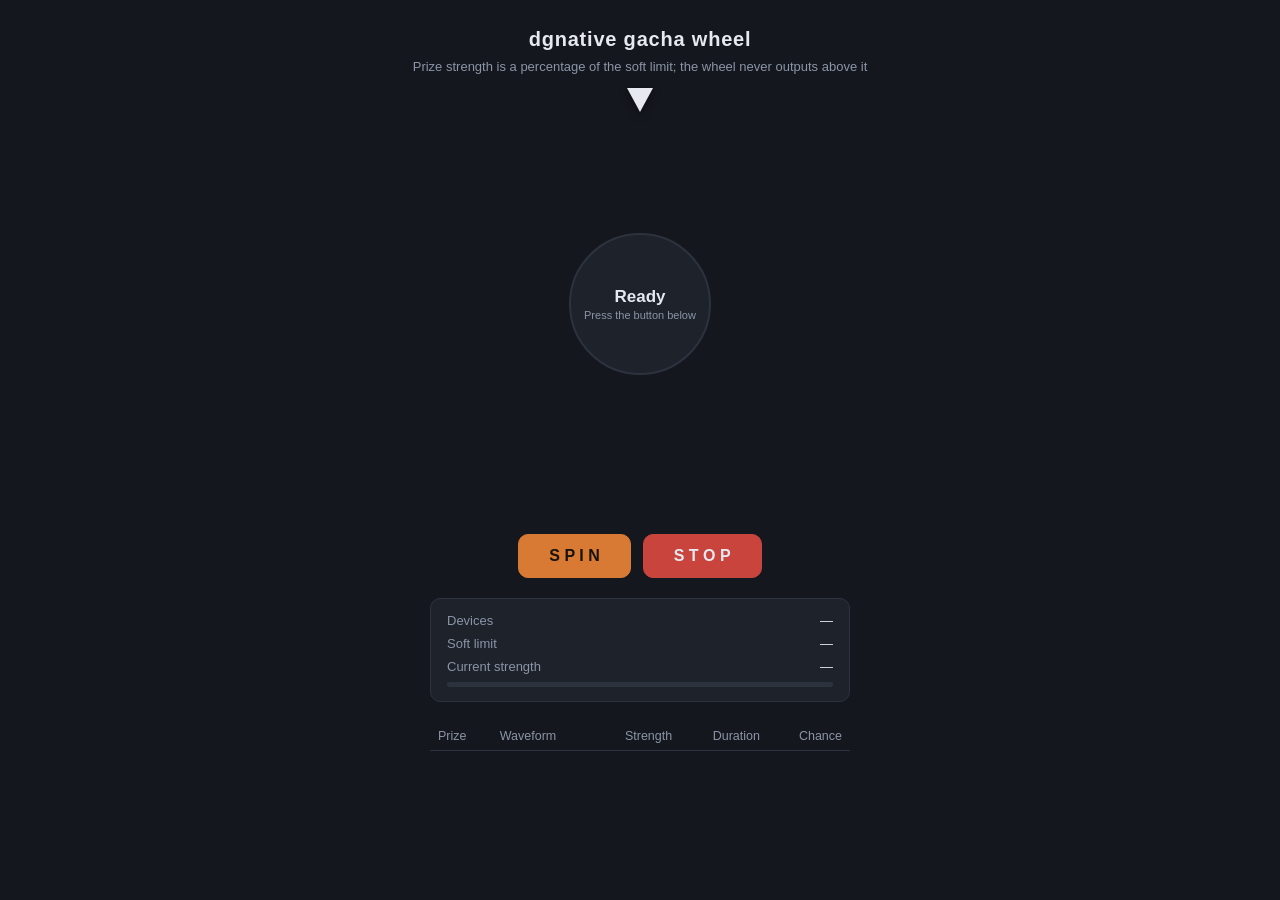
==== crates/dgnative-cli/src/gacha.html @ eb48dc43 "feat: Rust implementation of the DG-LAB Coyote V2/V3 BLE protocol Cargo workspace split into two cra" ====
<!doctype html>
<html lang="en">
<head>
<meta charset="utf-8">
<meta name="viewport" content="width=device-width, initial-scale=1">
<title>dgnative gacha wheel</title>
<style>
  :root {
    --bg: #14171d;
    --panel: #1d222b;
    --line: #2c333f;
    --text: #e6e9ef;
    --muted: #8b95a7;
    --accent: #d97a34;
    --danger: #c8443c;
  }
  * { box-sizing: border-box; }
  body {
    margin: 0;
    min-height: 100vh;
    background: var(--bg);
    color: var(--text);
    font-family: -apple-system, BlinkMacSystemFont, "PingFang SC",
                 "Hiragino Sans GB", "Microsoft YaHei", sans-serif;
    display: flex;
    flex-direction: column;
    align-items: center;
    padding: 28px 16px 48px;
    gap: 20px;
  }
  h1 { font-size: 20px; font-weight: 600; margin: 0; letter-spacing: .04em; }
  .sub { color: var(--muted); font-size: 13px; margin: -12px 0 0; }

  .wheel-wrap { position: relative; width: min(88vw, 420px); aspect-ratio: 1; }
  canvas { width: 100%; height: 100%; display: block; }
  .pointer {
    position: absolute; top: -6px; left: 50%; transform: translateX(-50%);
    width: 0; height: 0;
    border-left: 13px solid transparent;
    border-right: 13px solid transparent;
    border-top: 24px solid var(--text);
    filter: drop-shadow(0 2px 4px rgba(0,0,0,.5));
  }
  .hub {
    position: absolute; inset: 0; margin: auto;
    width: 34%; height: 34%; border-radius: 50%;
    background: var(--panel); border: 2px solid var(--line);
    display: flex; flex-direction: column; align-items: center; justify-content: center;
    gap: 2px; text-align: center; padding: 8px;
  }
  .hub .label { font-size: 17px; font-weight: 600; }
  .hub .detail { font-size: 11px; color: var(--muted); }

  .controls { display: flex; gap: 12px; }
  button {
    font: inherit; font-weight: 600; color: var(--text);
    padding: 12px 30px; border-radius: 10px; cursor: pointer;
    border: 1px solid var(--line); background: var(--panel);
    transition: transform .06s, opacity .15s;
  }
  button:active:not(:disabled) { transform: translateY(1px); }
  button:disabled { opacity: .45; cursor: not-allowed; }
  #spin { background: var(--accent); border-color: var(--accent); color: #16120c; }
  #stop { background: var(--danger); border-color: var(--danger); }

  .status {
    width: min(88vw, 420px); background: var(--panel);
    border: 1px solid var(--line); border-radius: 10px; padding: 14px 16px;
    font-size: 13px; display: flex; flex-direction: column; gap: 8px;
  }
  .row { display: flex; justify-content: space-between; gap: 12px; }
  .row span:first-child { color: var(--muted); }
  .bar { height: 5px; border-radius: 3px; background: var(--line); overflow: hidden; }
  .bar > i { display: block; height: 100%; width: 0; background: var(--accent); }
  .mono { font-variant-numeric: tabular-nums; }

  table { width: min(88vw, 420px); border-collapse: collapse; font-size: 12.5px; }
  th, td { padding: 7px 8px; text-align: left; border-bottom: 1px solid var(--line); }
  th { color: var(--muted); font-weight: 500; }
  td.n, th.n { text-align: right; font-variant-numeric: tabular-nums; }
  .swatch { display: inline-block; width: 10px; height: 10px; border-radius: 2px; margin-right: 7px; }
</style>
</head>
<body>

<h1>dgnative gacha wheel</h1>
<p class="sub">Prize strength is a percentage of the soft limit; the wheel never outputs above it</p>

<div class="wheel-wrap">
  <canvas id="wheel" width="840" height="840"></canvas>
  <div class="pointer"></div>
  <div class="hub">
    <div class="label" id="hubLabel">Ready</div>
    <div class="detail" id="hubDetail">Press the button below</div>
  </div>
</div>

<div class="controls">
  <button id="spin">S P I N</button>
  <button id="stop">S T O P</button>
</div>

<div class="status">
  <div class="row"><span>Devices</span><span id="devices" class="mono">—</span></div>
  <div class="row"><span>Soft limit</span><span id="limit" class="mono">—</span></div>
  <div class="row"><span>Current strength</span><span id="strength" class="mono">—</span></div>
  <div class="bar"><i id="bar"></i></div>
</div>

<table>
  <thead><tr><th>Prize</th><th>Waveform</th><th class="n">Strength</th><th class="n">Duration</th><th class="n">Chance</th></tr></thead>
  <tbody id="prizeTable"></tbody>
</table>

<script>
// Display labels for the built-in waveforms; must match `builtin::ALL` in the library.
const WAVE_NAMES = {
  breathing: "Breathing", tide: "Tide", full: "Full power", staccato: "Staccato",
  pulse: "Heartbeat", ramp: "Ramp", steps: "Steps", flutter: "Flutter",
};

let prizes = [];
let angles = [];      // [start, end] radians of each segment
let rotation = 0;     // current wheel angle
let spinning = false;

const canvas = document.getElementById("wheel");
const ctx = canvas.getContext("2d");

// Segment size follows weight: likelier prizes get larger segments, so visuals match probability
function layout() {
  const total = prizes.reduce((s, p) => s + p.weight, 0);
  let at = -Math.PI / 2;   // start straight up (pointer position)
  angles = prizes.map(p => {
    const span = (p.weight / total) * Math.PI * 2;
    const seg = [at, at + span];
    at += span;
    return seg;
  });
}

function drawWheel() {
  const size = canvas.width;
  const r = size / 2;
  ctx.clearRect(0, 0, size, size);
  ctx.save();
  ctx.translate(r, r);
  ctx.rotate(rotation);

  prizes.forEach((p, i) => {
    const [a0, a1] = angles[i];
    ctx.beginPath();
    ctx.moveTo(0, 0);
    ctx.arc(0, 0, r - 6, a0, a1);
    ctx.closePath();
    ctx.fillStyle = p.color;
    ctx.fill();
    ctx.strokeStyle = "rgba(0,0,0,.35)";
    ctx.lineWidth = 2;
    ctx.stroke();

    // Labels run along the radius: text length extends toward the center, so segment
    // width does not limit it; the font size must fit inside the segment's arc width,
    // otherwise text from adjacent segments overlaps
    const span = a1 - a0;
    const labelR = r * 0.72;              // radius of the label center
    const arc = span * labelR;            // arc width available there
    const size = Math.max(17, Math.min(38, arc * 0.5));

    ctx.save();
    ctx.rotate((a0 + a1) / 2);
    ctx.textAlign = "right";
    ctx.textBaseline = "middle";
    ctx.fillStyle = "rgba(255,255,255,.96)";
    ctx.font = `600 ${size}px -apple-system, 'PingFang SC', sans-serif`;

    // Second line only when the arc is tall enough, otherwise keep just the prize name (the table always shows it)
    if (arc > size * 2.5) {
      ctx.fillText(p.label, r - 26, -size * 0.5);
      ctx.font = `500 ${size * 0.62}px -apple-system, 'PingFang SC', sans-serif`;
      ctx.fillStyle = "rgba(255,255,255,.74)";
      ctx.fillText(`${p.strength_pct}% / ${p.seconds}s`, r - 26, size * 0.6);
    } else {
      ctx.fillText(p.label, r - 26, 0);
    }
    ctx.restore();
  });

  ctx.restore();
}

const easeOut = t => 1 - Math.pow(1 - t, 3);

// Rotate the center of segment `index` to the pointer (straight up)
function spinTo(index, ms = 4200) {
  return new Promise(resolve => {
    const [a0, a1] = angles[index];
    const center = (a0 + a1) / 2;
    // Target: rotation + center ≡ -π/2 (mod 2π), plus 5 extra turns
    const twoPi = Math.PI * 2;
    let delta = (-Math.PI / 2 - center - rotation) % twoPi;
    if (delta < 0) delta += twoPi;
    const target = rotation + delta + twoPi * 5;

    const from = rotation, start = performance.now();
    function frame(now) {
      const t = Math.min(1, (now - start) / ms);
      rotation = from + (target - from) * easeOut(t);
      drawWheel();
      if (t < 1) requestAnimationFrame(frame);
      else { rotation %= twoPi; resolve(); }
    }
    requestAnimationFrame(frame);
  });
}

function renderTable() {
  const total = prizes.reduce((s, p) => s + p.weight, 0);
  document.getElementById("prizeTable").innerHTML = prizes.map(p => `
    <tr>
      <td><span class="swatch" style="background:${p.color}"></span>${p.label}</td>
      <td>${WAVE_NAMES[p.wave] || p.wave}</td>
      <td class="n">${p.strength_pct}%</td>
      <td class="n">${p.seconds}s</td>
      <td class="n">${(p.weight / total * 100).toFixed(1)}%</td>
    </tr>`).join("");
}

async function refreshStatus() {
  try {
    const s = await (await fetch("/api/status")).json();
    document.getElementById("devices").textContent =
      s.devices.length ? s.devices.join(" / ") : "none";
    document.getElementById("limit").textContent = s.limit;
    document.getElementById("strength").textContent =
      s.strengths.map(([a, b]) => `A${a} B${b}`).join("  ") || "—";

    // Do not overwrite the hub while spinning, to avoid fighting the result display
    if (!spinning) {
      const bar = document.getElementById("bar");
      if (s.playing) {
        document.getElementById("hubLabel").textContent = s.playing;
        document.getElementById("hubDetail").textContent =
          (s.remaining_ms / 1000).toFixed(1) + "s";
        bar.style.width = s.total_ms
          ? (100 - s.remaining_ms / s.total_ms * 100).toFixed(1) + "%" : "0";
      } else {
        document.getElementById("hubLabel").textContent = "Ready";
        document.getElementById("hubDetail").textContent = "Press the button below";
        bar.style.width = "0";
      }
    }
  } catch (e) { /* service exited, ignore */ }
}

document.getElementById("spin").onclick = async () => {
  if (spinning) return;
  spinning = true;
  const btn = document.getElementById("spin");
  btn.disabled = true;
  document.getElementById("hubLabel").textContent = "…";
  document.getElementById("hubDetail").textContent = "";

  try {
    // The server picks the result and starts output immediately; the animation just turns the pointer there
    const r = await (await fetch("/api/spin", { method: "POST" })).json();
    await spinTo(r.index);
    document.getElementById("hubLabel").textContent = r.prize.label;
    document.getElementById("hubDetail").textContent =
      `${r.prize.strength_pct}% / ${r.prize.seconds}s`;
  } finally {
    spinning = false;
    btn.disabled = false;
  }
};

document.getElementById("stop").onclick = () =>
  fetch("/api/stop", { method: "POST" });

(async () => {
  prizes = await (await fetch("/api/prizes")).json();
  layout();
  drawWheel();
  renderTable();
  refreshStatus();
  setInterval(refreshStatus, 250);
})();
</script>
</body>
</html>
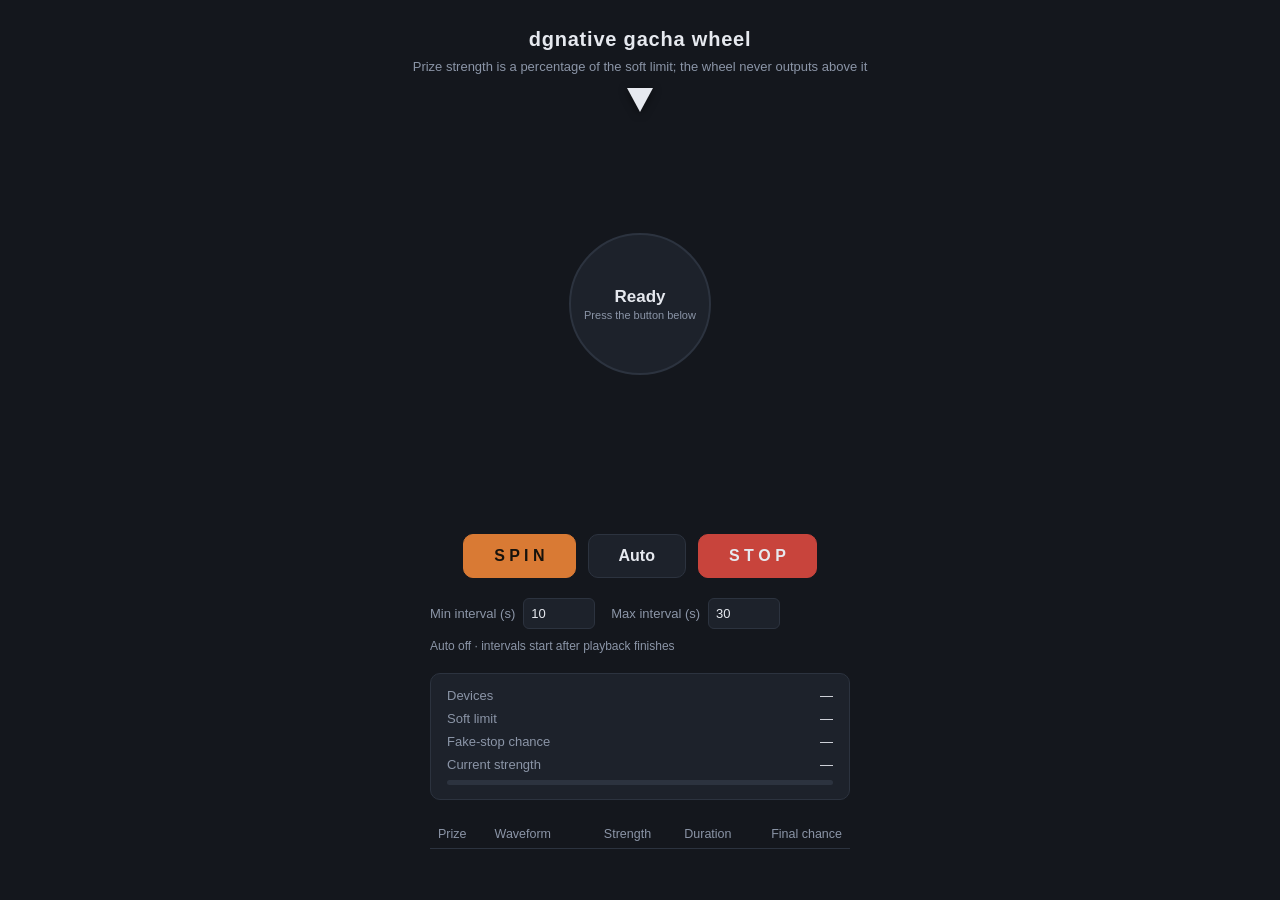
==== commit a3b9b045: "feat(gacha): add settled fake-stop results and automatic spins Reserve each draw until the wheel has" ====
--- a/crates/dgnative-cli/src/gacha.html
+++ b/crates/dgnative-cli/src/gacha.html
@@ -62,6 +62,15 @@
   button:disabled { opacity: .45; cursor: not-allowed; }
   #spin { background: var(--accent); border-color: var(--accent); color: #16120c; }
   #stop { background: var(--danger); border-color: var(--danger); }
+  #auto[aria-pressed="true"] { background: #46708f; border-color: #46708f; }
+  .auto-settings { width: min(88vw, 420px); display: flex; flex-wrap: wrap; gap: 10px 16px; }
+  .auto-settings label { display: flex; align-items: center; gap: 8px; color: var(--muted); font-size: 13px; }
+  .auto-settings input {
+    width: 72px; padding: 7px; border: 1px solid var(--line); border-radius: 6px;
+    background: var(--panel); color: var(--text); font: inherit;
+  }
+  #autoStatus { width: 100%; color: var(--muted); font-size: 12px; }
+  .controls { flex-wrap: wrap; justify-content: center; }
 
   .status {
     width: min(88vw, 420px); background: var(--panel);
@@ -97,18 +106,26 @@
 
 <div class="controls">
   <button id="spin">S P I N</button>
+  <button id="auto" aria-pressed="false">Auto</button>
   <button id="stop">S T O P</button>
+</div>
+
+<div class="auto-settings">
+  <label for="autoMin">Min interval (s)<input id="autoMin" type="number" min="1" max="3600" step="0.1" value="10"></label>
+  <label for="autoMax">Max interval (s)<input id="autoMax" type="number" min="1" max="3600" step="0.1" value="30"></label>
+  <div id="autoStatus" role="status">Auto off · intervals start after playback finishes</div>
 </div>
 
 <div class="status">
   <div class="row"><span>Devices</span><span id="devices" class="mono">—</span></div>
   <div class="row"><span>Soft limit</span><span id="limit" class="mono">—</span></div>
+  <div class="row"><span>Fake-stop chance</span><span id="fakeoutChance" class="mono">—</span></div>
   <div class="row"><span>Current strength</span><span id="strength" class="mono">—</span></div>
   <div class="bar"><i id="bar"></i></div>
 </div>
 
 <table>
-  <thead><tr><th>Prize</th><th>Waveform</th><th class="n">Strength</th><th class="n">Duration</th><th class="n">Chance</th></tr></thead>
+  <thead><tr><th>Prize</th><th>Waveform</th><th class="n">Strength</th><th class="n">Duration</th><th class="n">Final chance</th></tr></thead>
   <tbody id="prizeTable"></tbody>
 </table>
 
@@ -123,11 +140,19 @@
 let angles = [];      // [start, end] radians of each segment
 let rotation = 0;     // current wheel angle
 let spinning = false;
+let spinGeneration = 0;
+let autoEnabled = false;
+let autoDeadline = null;
+let playbackUntil = 0;
+let lastStatus = null;
+let lastStatusAt = 0;
+let stopGeneration = null;
+let refreshingStatus = false;
 
 const canvas = document.getElementById("wheel");
 const ctx = canvas.getContext("2d");
 
-// Segment size follows weight: likelier prizes get larger segments, so visuals match probability
+// Segment size follows the initial draw weight; the table accounts for fake-stop upgrades.
 function layout() {
   const total = prizes.reduce((s, p) => s + p.weight, 0);
   let at = -Math.PI / 2;   // start straight up (pointer position)
@@ -190,48 +215,125 @@
 }
 
 const easeOut = t => 1 - Math.pow(1 - t, 3);
-
-// Rotate the center of segment `index` to the pointer (straight up)
-function spinTo(index, ms = 4200) {
+const easeInOut = t => t < 0.5 ? 4 * t * t * t : 1 - Math.pow(-2 * t + 2, 3) / 2;
+const easeOutBack = t => {
+  const x = t - 1;
+  return 1 + 2.70158 * x * x * x + 1.70158 * x * x;
+};
+
+function animateRotation(target, ms, ease, cancelled) {
   return new Promise(resolve => {
-    const [a0, a1] = angles[index];
-    const center = (a0 + a1) / 2;
-    // Target: rotation + center ≡ -π/2 (mod 2π), plus 5 extra turns
-    const twoPi = Math.PI * 2;
-    let delta = (-Math.PI / 2 - center - rotation) % twoPi;
-    if (delta < 0) delta += twoPi;
-    const target = rotation + delta + twoPi * 5;
-
     const from = rotation, start = performance.now();
     function frame(now) {
+      if (cancelled()) { resolve(false); return; }
       const t = Math.min(1, (now - start) / ms);
-      rotation = from + (target - from) * easeOut(t);
+      rotation = from + (target - from) * ease(t);
       drawWheel();
       if (t < 1) requestAnimationFrame(frame);
-      else { rotation %= twoPi; resolve(); }
+      else resolve(true);
     }
     requestAnimationFrame(frame);
   });
 }
 
+// Overshoot the target, then recoil to its center before output can begin.
+async function spinTo(index, cancelled, shortHop = false) {
+  const [a0, a1] = angles[index];
+  const center = (a0 + a1) / 2;
+  // The initial spin makes five extra turns; a fake-stop hop takes the shortest circular path.
+  const twoPi = Math.PI * 2;
+  let delta = (-Math.PI / 2 - center - rotation) % twoPi;
+  if (delta < 0) delta += twoPi;
+  if (shortHop && delta > Math.PI) delta -= twoPi;
+  const target = rotation + delta + (shortHop ? 0 : twoPi * 5);
+
+  const overshoot = Math.min(0.14, (a1 - a0) * 0.3) * (Math.sign(delta) || 1);
+  if (!await animateRotation(target + overshoot, shortHop ? 850 : 3600,
+    shortHop ? easeInOut : easeOut, cancelled)) return false;
+  if (!await animateRotation(target, shortHop ? 450 : 600, easeOutBack, cancelled)) return false;
+  rotation %= twoPi;
+  // Give the final canvas frame time to paint before requesting device output.
+  await new Promise(resolve => requestAnimationFrame(() => requestAnimationFrame(resolve)));
+  return !cancelled();
+}
+
 function renderTable() {
-  const total = prizes.reduce((s, p) => s + p.weight, 0);
   document.getElementById("prizeTable").innerHTML = prizes.map(p => `
     <tr>
       <td><span class="swatch" style="background:${p.color}"></span>${p.label}</td>
       <td>${WAVE_NAMES[p.wave] || p.wave}</td>
       <td class="n">${p.strength_pct}%</td>
       <td class="n">${p.seconds}s</td>
-      <td class="n">${(p.weight / total * 100).toFixed(1)}%</td>
+      <td class="n">${p.final_chance_pct.toFixed(1)}%</td>
     </tr>`).join("");
 }
 
+function autoRange() {
+  const min = Number(document.getElementById("autoMin").value);
+  const max = Number(document.getElementById("autoMax").value);
+  if (!Number.isFinite(min) || !Number.isFinite(max) || min < 1 || max > 3600 || max < min) {
+    throw new Error("Choose intervals from 1 to 3600 seconds, with max at least min");
+  }
+  return [min, max];
+}
+
+function setAuto(enabled, message) {
+  autoEnabled = enabled;
+  autoDeadline = null;
+  const button = document.getElementById("auto");
+  button.setAttribute("aria-pressed", String(enabled));
+  button.textContent = enabled ? "Auto: On" : "Auto";
+  document.getElementById("autoStatus").textContent = message ||
+    (enabled ? "Waiting for the next spin" : "Auto off · intervals start after playback finishes");
+}
+
+function autoTick() {
+  if (!autoEnabled) return;
+  if (!lastStatus || performance.now() - lastStatusAt > 2000) {
+    // A background tab may throttle timers; refresh before deciding whether output is idle.
+    void refreshStatus();
+    return;
+  }
+  const status = document.getElementById("autoStatus");
+  if (spinning) { status.textContent = "Spinning…"; return; }
+  if (lastStatus.playing || performance.now() < playbackUntil) {
+    autoDeadline = null;
+    status.textContent = "Waiting for playback to finish";
+    return;
+  }
+  if (autoDeadline === null) {
+    try {
+      const [min, max] = autoRange();
+      autoDeadline = performance.now() + (min + Math.random() * (max - min)) * 1000;
+    } catch (error) { setAuto(false, error.message); return; }
+  }
+  const remaining = autoDeadline - performance.now();
+  if (remaining <= 0) {
+    autoDeadline = null;
+    void spin();
+  } else {
+    status.textContent = `Next spin in ${(remaining / 1000).toFixed(1)}s`;
+  }
+}
+
 async function refreshStatus() {
+  if (refreshingStatus) return;
+  refreshingStatus = true;
   try {
-    const s = await (await fetch("/api/status")).json();
+    const response = await fetch("/api/status");
+    if (!response.ok) throw new Error("Status unavailable");
+    const s = await response.json();
+    if (stopGeneration !== null && s.stop_generation !== stopGeneration) {
+      ++spinGeneration;
+      setAuto(false);
+    }
+    stopGeneration = s.stop_generation;
+    lastStatus = s;
+    lastStatusAt = performance.now();
     document.getElementById("devices").textContent =
       s.devices.length ? s.devices.join(" / ") : "none";
     document.getElementById("limit").textContent = s.limit;
+    document.getElementById("fakeoutChance").textContent = `${s.fakeout_chance}%`;
     document.getElementById("strength").textContent =
       s.strengths.map(([a, b]) => `A${a} B${b}`).join("  ") || "—";
 
@@ -250,32 +352,88 @@
         bar.style.width = "0";
       }
     }
-  } catch (e) { /* service exited, ignore */ }
-}
-
-document.getElementById("spin").onclick = async () => {
+    if (autoEnabled) autoTick();
+  } catch (e) { if (autoEnabled) setAuto(false, "Auto stopped: connection lost"); }
+  finally { refreshingStatus = false; }
+}
+
+async function spin() {
   if (spinning) return;
   spinning = true;
+  autoDeadline = null;
+  playbackUntil = 0;
+  const generation = ++spinGeneration;
+  const cancelled = () => generation !== spinGeneration;
   const btn = document.getElementById("spin");
   btn.disabled = true;
   document.getElementById("hubLabel").textContent = "…";
   document.getElementById("hubDetail").textContent = "";
 
   try {
-    // The server picks the result and starts output immediately; the animation just turns the pointer there
-    const r = await (await fetch("/api/spin", { method: "POST" })).json();
-    await spinTo(r.index);
+    const response = await fetch("/api/spin", { method: "POST" });
+    if (!response.ok) throw new Error("Draw failed");
+    const r = await response.json();
+    if (cancelled() || !await spinTo(r.preview_index, cancelled)) return;
+    if (r.preview_index !== r.index) {
+      const preview = prizes[r.preview_index];
+      document.getElementById("hubLabel").textContent = preview.label;
+      document.getElementById("hubDetail").textContent =
+        `${preview.strength_pct}% / ${preview.seconds}s`;
+      // Hold the apparent result without sending any output, then reveal the higher result.
+      if (!await animateRotation(rotation, 700, easeOut, cancelled)) return;
+      if (!await spinTo(r.index, cancelled, true)) return;
+    }
     document.getElementById("hubLabel").textContent = r.prize.label;
     document.getElementById("hubDetail").textContent =
       `${r.prize.strength_pct}% / ${r.prize.seconds}s`;
+    await new Promise(resolve => requestAnimationFrame(() => requestAnimationFrame(resolve)));
+    if (cancelled()) return;
+    const started = await fetch("/api/start", {
+      method: "POST",
+      headers: { "Content-Type": "application/json" },
+      body: JSON.stringify({ token: r.token }),
+    });
+    if (!started.ok && !cancelled()) throw new Error("Draw was cancelled or could not start");
+    if (started.ok && !cancelled()) playbackUntil = performance.now() + r.prize.seconds * 1000;
+  } catch (error) {
+    if (!cancelled()) {
+      setAuto(false, "Auto stopped: " + error.message);
+      document.getElementById("hubLabel").textContent = "Error";
+      document.getElementById("hubDetail").textContent = error.message;
+    }
   } finally {
     spinning = false;
     btn.disabled = false;
   }
+}
+
+document.getElementById("spin").onclick = spin;
+
+document.getElementById("auto").onclick = () => {
+  if (autoEnabled) { setAuto(false); return; }
+  try {
+    autoRange();
+    if (!lastStatus || performance.now() - lastStatusAt > 2000) throw new Error("Connect to the service before enabling Auto");
+    setAuto(true);
+    autoTick();
+  } catch (error) { setAuto(false, error.message); }
 };
 
-document.getElementById("stop").onclick = () =>
+for (const id of ["autoMin", "autoMax"]) {
+  document.getElementById(id).onchange = () => {
+    if (!autoEnabled) return;
+    try { autoRange(); } catch (error) { setAuto(false, error.message); return; }
+    autoDeadline = null;
+    autoTick();
+  };
+}
+
+document.getElementById("stop").onclick = () => {
+  ++spinGeneration;
+  setAuto(false);
+  playbackUntil = 0;
   fetch("/api/stop", { method: "POST" });
+};
 
 (async () => {
   prizes = await (await fetch("/api/prizes")).json();
@@ -284,6 +442,7 @@
   renderTable();
   refreshStatus();
   setInterval(refreshStatus, 250);
+  setInterval(autoTick, 100);
 })();
 </script>
 </body>
